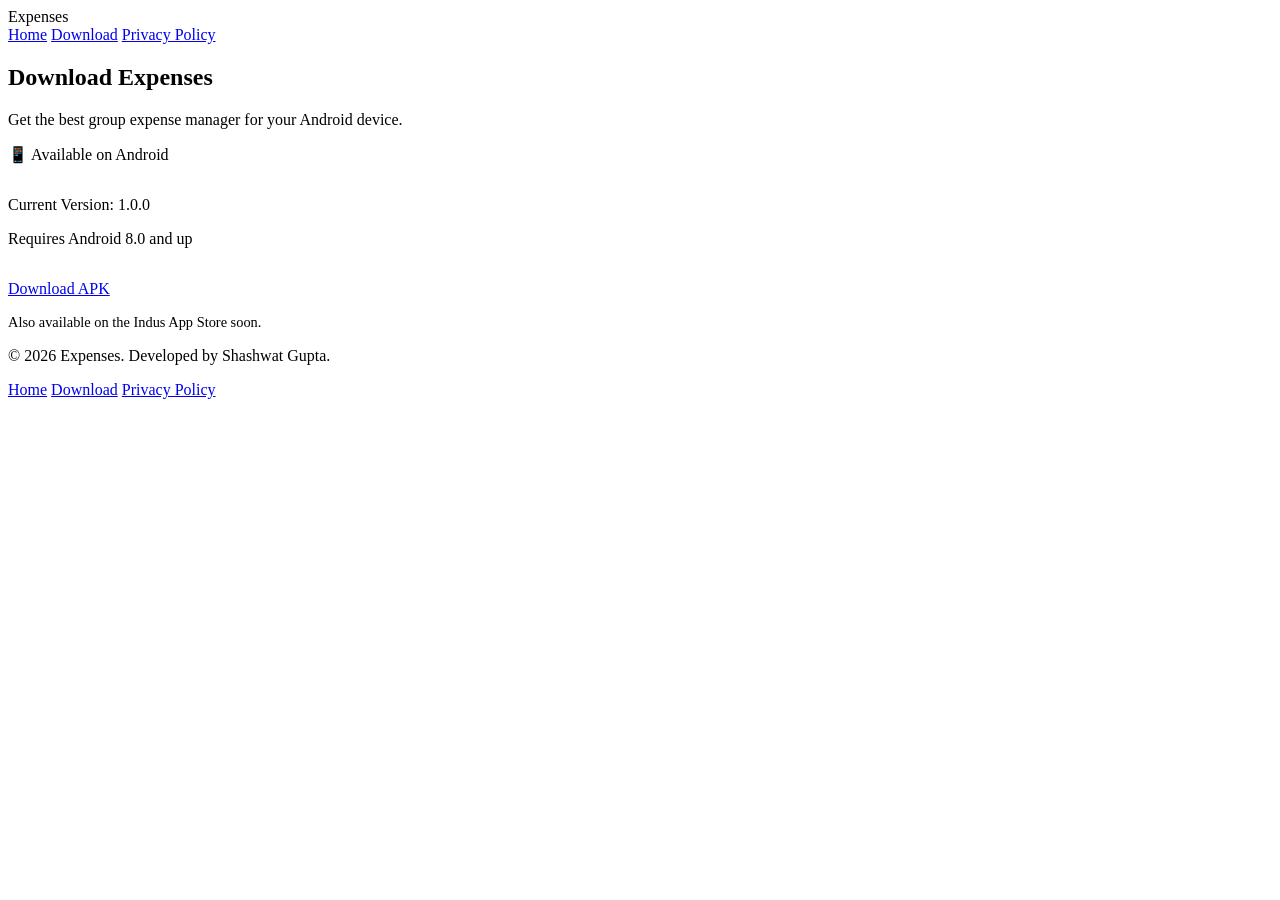
==== download.html @ d0df2468 "Create download.html" ====
<!DOCTYPE html>
<html lang="en">
<head>
    <meta charset="UTF-8">
    <meta name="viewport" content="width=device-width, initial-scale=1.0">
    <title>Download - Expenses</title>
    <link rel="stylesheet" href="styles.css">
</head>
<body>

    <!-- Navbar -->
    <nav class="navbar">
        <div class="navbar-brand">Expenses</div>
        <div class="navbar-links">
            <a href="index.html">Home</a>
            <a href="download.html" class="active">Download</a>
            <a href="privacy.html">Privacy Policy</a>
        </div>
    </nav>

    <!-- Content -->
    <section class="section container">
        <div class="download-card card">
            <h1>Download Expenses</h1>
            <p>Get the best group expense manager for your Android device.</p>
            
            <div class="android-badge">
                <span>📱</span> Available on Android
            </div>

            <div style="margin: 32px 0;">
                <p>Current Version: 1.0.0</p>
                <p>Requires Android 8.0 and up</p>
            </div>

            <a href="#" class="btn btn-primary btn-lg" onclick="alert('Download link coming soon!')">
                Download APK
            </a>
            
            <p style="margin-top: 16px; font-size: 0.9rem; color: var(--text-secondary);">
                Also available on the Indus App Store soon.
            </p>
        </div>
    </section>

    <!-- Footer -->
    <footer class="footer">
        <p>&copy; 2026 Expenses. Developed by Shashwat Gupta.</p>
        <div class="footer-links">
            <a href="index.html">Home</a>
            <a href="download.html">Download</a>
            <a href="privacy.html">Privacy Policy</a>
        </div>
    </footer>

</body>
</html>
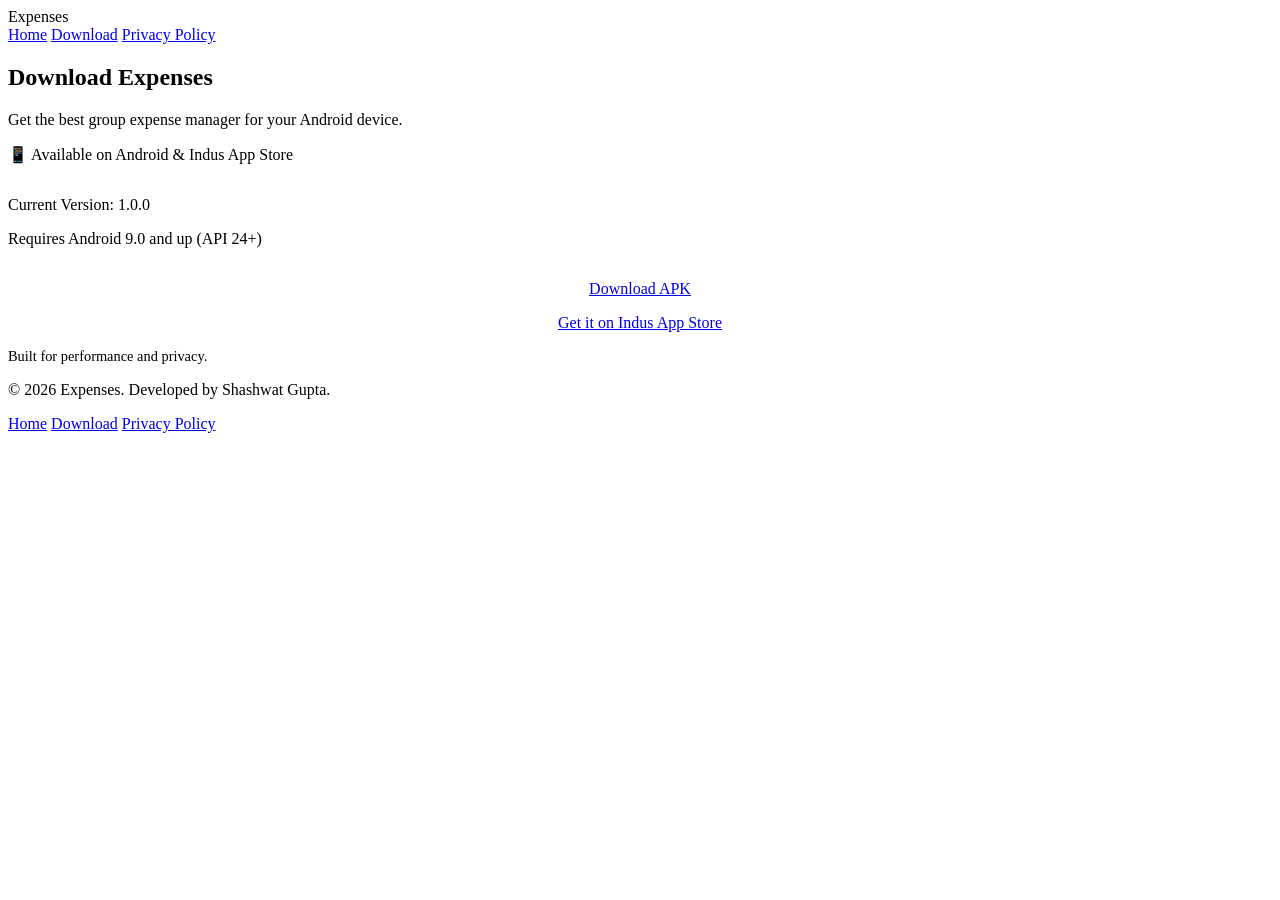
==== commit b97eb7f6: "Update download.html" ====
--- a/download.html
+++ b/download.html
@@ -25,20 +25,25 @@
             <p>Get the best group expense manager for your Android device.</p>
             
             <div class="android-badge">
-                <span>📱</span> Available on Android
+                <span>📱</span> Available on Android & Indus App Store
             </div>
 
             <div style="margin: 32px 0;">
                 <p>Current Version: 1.0.0</p>
-                <p>Requires Android 8.0 and up</p>
+                <p>Requires Android 9.0 and up (API 24+)</p>
             </div>
 
-            <a href="#" class="btn btn-primary btn-lg" onclick="alert('Download link coming soon!')">
-                Download APK
-            </a>
+            <div style="display: flex; flex-direction: column; gap: 16px; align-items: center;">
+                <a href="#" class="btn btn-primary btn-lg" onclick="alert('Download link coming soon!')">
+                    Download APK
+                </a>
+                <a href="#" class="btn btn-outline btn-lg" onclick="alert('Indus App Store link coming soon!')">
+                    Get it on Indus App Store
+                </a>
+            </div>
             
             <p style="margin-top: 16px; font-size: 0.9rem; color: var(--text-secondary);">
-                Also available on the Indus App Store soon.
+                Built for performance and privacy.
             </p>
         </div>
     </section>
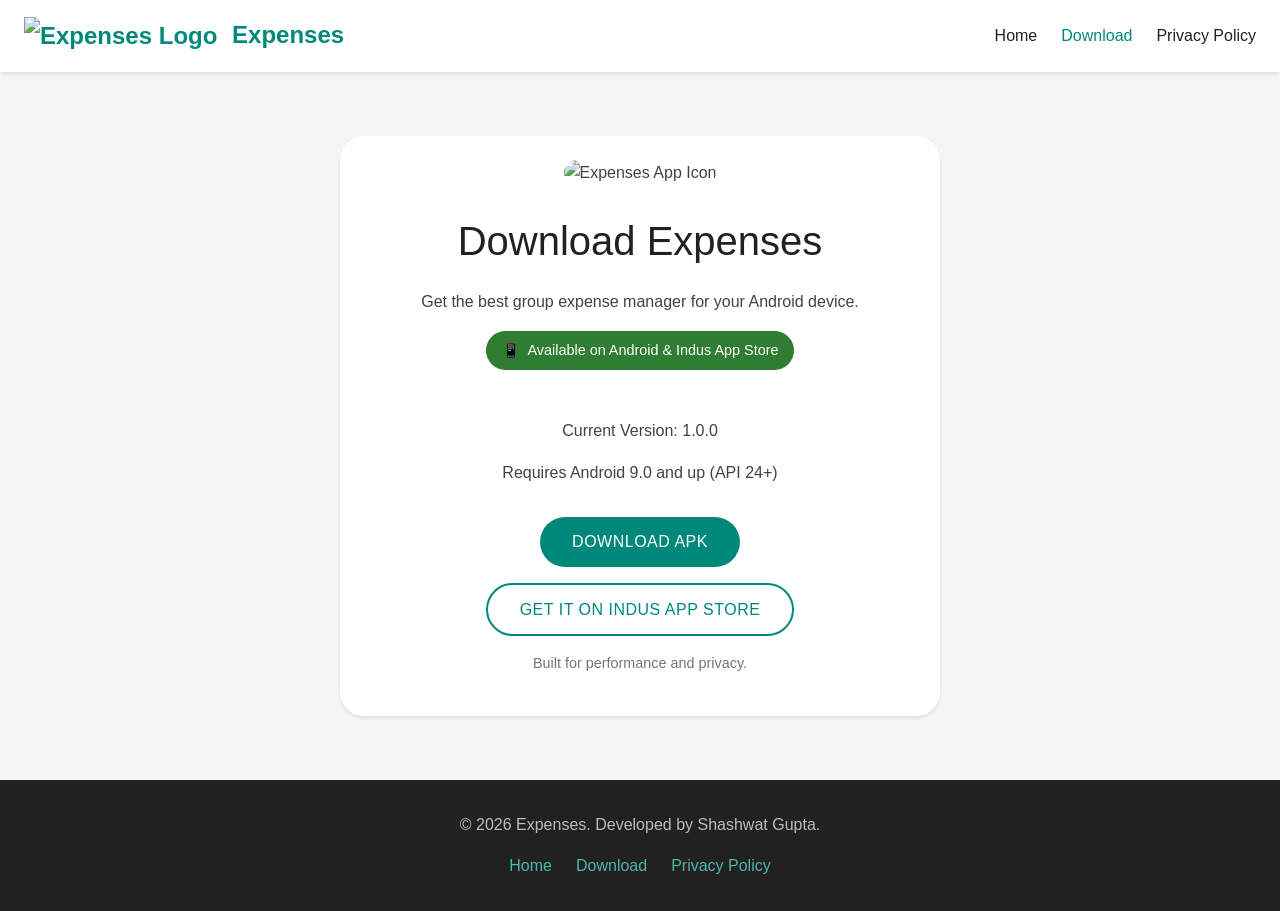
==== commit 0a88c517: "Update download.html" ====
--- a/download.html
+++ b/download.html
@@ -5,12 +5,16 @@
     <meta name="viewport" content="width=device-width, initial-scale=1.0">
     <title>Download - Expenses</title>
     <link rel="stylesheet" href="styles.css">
+    <link rel="icon" type="image/png" href="icon.png">
 </head>
 <body>
 
     <!-- Navbar -->
     <nav class="navbar">
-        <div class="navbar-brand">Expenses</div>
+        <div class="navbar-brand">
+            <img src="icon.png" alt="Expenses Logo" style="height: 32px; vertical-align: middle; margin-right: 8px;">
+            Expenses
+        </div>
         <div class="navbar-links">
             <a href="index.html">Home</a>
             <a href="download.html" class="active">Download</a>
@@ -21,6 +25,7 @@
     <!-- Content -->
     <section class="section container">
         <div class="download-card card">
+            <img src="icon.png" alt="Expenses App Icon" style="width: 96px; height: 96px; margin-bottom: 24px; border-radius: 20px;">
             <h1>Download Expenses</h1>
             <p>Get the best group expense manager for your Android device.</p>
             
@@ -34,7 +39,7 @@
             </div>
 
             <div style="display: flex; flex-direction: column; gap: 16px; align-items: center;">
-                <a href="#" class="btn btn-primary btn-lg" onclick="alert('Download link coming soon!')">
+                <a href="Expenses.apk" class="btn btn-primary btn-lg" download>
                     Download APK
                 </a>
                 <a href="#" class="btn btn-outline btn-lg" onclick="alert('Indus App Store link coming soon!')">
--- a/styles.css
+++ b/styles.css
@@ -0,0 +1,347 @@
+:root {
+    /* Color Scheme */
+    --primary: #00897B;
+    --primary-dark: #00695C;
+    --primary-light: #4DB6AC;
+
+    --accent: #E65100;
+    --accent-dark: #BF360C;
+    --accent-light: #FF8A50;
+
+    --background: #F5F5F5;
+    --card-background: #FFFFFF;
+    --section-background: #EEEEEE;
+    --divider: #E0E0E0;
+
+    --text-main: #212121;
+    --text-body: #424242;
+    --text-secondary: #757575;
+    --text-disabled: #9E9E9E;
+
+    --button-primary-bg: #00897B;
+    --button-primary-text: #FFFFFF;
+    --button-primary-hover: #00695C;
+
+    --button-accent-bg: #E65100;
+    --button-accent-text: #FFFFFF;
+    --button-accent-hover: #BF360C;
+
+    --button-outline-border: #00897B;
+    --button-outline-text: #00897B;
+    --button-outline-hover-bg: #E0F2F1;
+
+    --link: #00897B;
+    --link-hover: #00695C;
+
+    --status-positive: #2E7D32;
+    --status-negative: #C62828;
+    --status-info: #1565C0;
+
+    --navbar-bg: #FFFFFF;
+    --navbar-text: #212121;
+    --navbar-accent: #00897B;
+
+    --hero-bg: #00897B;
+    --hero-text: #FFFFFF;
+    --hero-cta: #E65100;
+
+    --footer-bg: #212121;
+    --footer-text: #BDBDBD;
+    --footer-links: #4DB6AC;
+
+    /* Spacing & Layout */
+    --spacing-xs: 4px;
+    --spacing-sm: 8px;
+    --spacing-md: 16px;
+    --spacing-lg: 24px;
+    --spacing-xl: 32px;
+    --spacing-xxl: 64px;
+
+    --border-radius: 24px;
+    --box-shadow: 0 2px 4px rgba(0,0,0,0.1);
+    --box-shadow-hover: 0 4px 8px rgba(0,0,0,0.15);
+}
+
+* {
+    box-sizing: border-box;
+    margin: 0;
+    padding: 0;
+}
+
+body {
+    font-family: 'Roboto', 'Segoe UI', sans-serif;
+    background-color: var(--background);
+    color: var(--text-body);
+    line-height: 1.6;
+}
+
+h1, h2, h3, h4, h5, h6 {
+    color: var(--text-main);
+    margin-bottom: var(--spacing-md);
+    font-weight: 500;
+}
+
+h1 { font-size: 2.5rem; }
+h2 { font-size: 2rem; }
+h3 { font-size: 1.5rem; }
+
+p {
+    margin-bottom: var(--spacing-md);
+}
+
+a {
+    color: var(--link);
+    text-decoration: none;
+    transition: color 0.2s;
+}
+
+a:hover {
+    color: var(--link-hover);
+}
+
+/* Navbar */
+.navbar {
+    background-color: var(--navbar-bg);
+    color: var(--navbar-text);
+    padding: var(--spacing-md) var(--spacing-lg);
+    display: flex;
+    justify-content: space-between;
+    align-items: center;
+    box-shadow: var(--box-shadow);
+    position: sticky;
+    top: 0;
+    z-index: 1000;
+}
+
+.navbar-brand {
+    font-size: 1.5rem;
+    font-weight: bold;
+    color: var(--navbar-accent);
+}
+
+.navbar-links {
+    display: flex;
+    gap: var(--spacing-lg);
+}
+
+.navbar-links a {
+    color: var(--navbar-text);
+    font-weight: 500;
+}
+
+.navbar-links a:hover {
+    color: var(--navbar-accent);
+}
+
+.navbar-links a.active {
+    color: var(--navbar-accent);
+}
+
+/* Hero Section */
+.hero {
+    background-color: var(--hero-bg);
+    color: var(--hero-text);
+    padding: var(--spacing-xxl) var(--spacing-lg);
+    text-align: center;
+}
+
+.hero h1 {
+    color: var(--hero-text);
+}
+
+.hero p {
+    font-size: 1.2rem;
+    max-width: 800px;
+    margin: 0 auto var(--spacing-xl);
+    opacity: 0.9;
+}
+
+/* Buttons */
+.btn {
+    display: inline-block;
+    padding: 12px 32px;
+    border-radius: 50px;
+    font-weight: 500;
+    text-transform: uppercase;
+    letter-spacing: 0.5px;
+    transition: background-color 0.2s, box-shadow 0.2s;
+    cursor: pointer;
+    border: none;
+}
+
+.btn-primary {
+    background-color: var(--button-primary-bg);
+    color: var(--button-primary-text);
+}
+
+.btn-primary:hover {
+    background-color: var(--button-primary-hover);
+    box-shadow: var(--box-shadow-hover);
+    color: var(--button-primary-text);
+}
+
+.btn-accent {
+    background-color: var(--button-accent-bg);
+    color: var(--button-accent-text);
+}
+
+.btn-accent:hover {
+    background-color: var(--button-accent-hover);
+    box-shadow: var(--box-shadow-hover);
+    color: var(--button-accent-text);
+}
+
+.btn-outline {
+    background-color: transparent;
+    border: 2px solid var(--button-outline-border);
+    color: var(--button-outline-text);
+}
+
+.btn-outline:hover {
+    background-color: var(--button-outline-hover-bg);
+}
+
+/* Sections */
+.section {
+    padding: var(--spacing-xxl) var(--spacing-lg);
+}
+
+.section-alt {
+    background-color: var(--section-background);
+}
+
+.container {
+    max-width: 1200px;
+    margin: 0 auto;
+}
+
+.section-title {
+    text-align: center;
+    margin-bottom: var(--spacing-xl);
+    color: var(--primary);
+}
+
+/* Cards */
+.card-grid {
+    display: grid;
+    grid-template-columns: repeat(auto-fit, minmax(300px, 1fr));
+    gap: var(--spacing-lg);
+}
+
+.card {
+    background-color: var(--card-background);
+    padding: var(--spacing-lg);
+    border-radius: var(--border-radius);
+    box-shadow: var(--box-shadow);
+    transition: transform 0.2s;
+}
+
+.card:hover {
+    transform: translateY(-2px);
+    box-shadow: var(--box-shadow-hover);
+}
+
+.card h3 {
+    color: var(--primary-dark);
+    margin-bottom: var(--spacing-sm);
+}
+
+.card-icon {
+    font-size: 2rem;
+    color: var(--primary);
+    margin-bottom: var(--spacing-md);
+}
+
+/* Features List */
+.feature-list {
+    list-style: none;
+}
+
+.feature-list li {
+    margin-bottom: var(--spacing-sm);
+    padding-left: var(--spacing-lg);
+    position: relative;
+}
+
+.feature-list li::before {
+    content: "•";
+    color: var(--primary);
+    font-weight: bold;
+    position: absolute;
+    left: 0;
+}
+
+/* Footer */
+.footer {
+    background-color: var(--footer-bg);
+    color: var(--footer-text);
+    padding: var(--spacing-xl) var(--spacing-lg);
+    text-align: center;
+}
+
+.footer a {
+    color: var(--footer-links);
+}
+
+.footer-links {
+    margin-top: var(--spacing-md);
+    display: flex;
+    justify-content: center;
+    gap: var(--spacing-lg);
+}
+
+/* Privacy Policy Specifics */
+.privacy-content {
+    background-color: var(--card-background);
+    padding: var(--spacing-xl);
+    border-radius: var(--border-radius);
+    box-shadow: var(--box-shadow);
+    max-width: 900px;
+    margin: 0 auto;
+}
+
+.privacy-content h2 {
+    color: var(--primary);
+    margin-top: var(--spacing-lg);
+    border-bottom: 1px solid var(--divider);
+    padding-bottom: var(--spacing-sm);
+}
+
+.privacy-content ul {
+    margin-left: var(--spacing-lg);
+    margin-bottom: var(--spacing-md);
+}
+
+/* Download Page Specifics */
+.download-card {
+    text-align: center;
+    max-width: 600px;
+    margin: 0 auto;
+}
+
+.android-badge {
+    display: inline-flex;
+    align-items: center;
+    gap: var(--spacing-sm);
+    background-color: var(--status-positive);
+    color: white;
+    padding: var(--spacing-sm) var(--spacing-md);
+    border-radius: 50px;
+    font-size: 0.9rem;
+    margin-bottom: var(--spacing-md);
+}
+
+/* Responsive */
+@media (max-width: 768px) {
+    h1 { font-size: 2rem; }
+    h2 { font-size: 1.75rem; }
+    
+    .navbar {
+        flex-direction: column;
+        gap: var(--spacing-md);
+    }
+    
+    .hero {
+        padding: var(--spacing-xl) var(--spacing-md);
+    }
+}
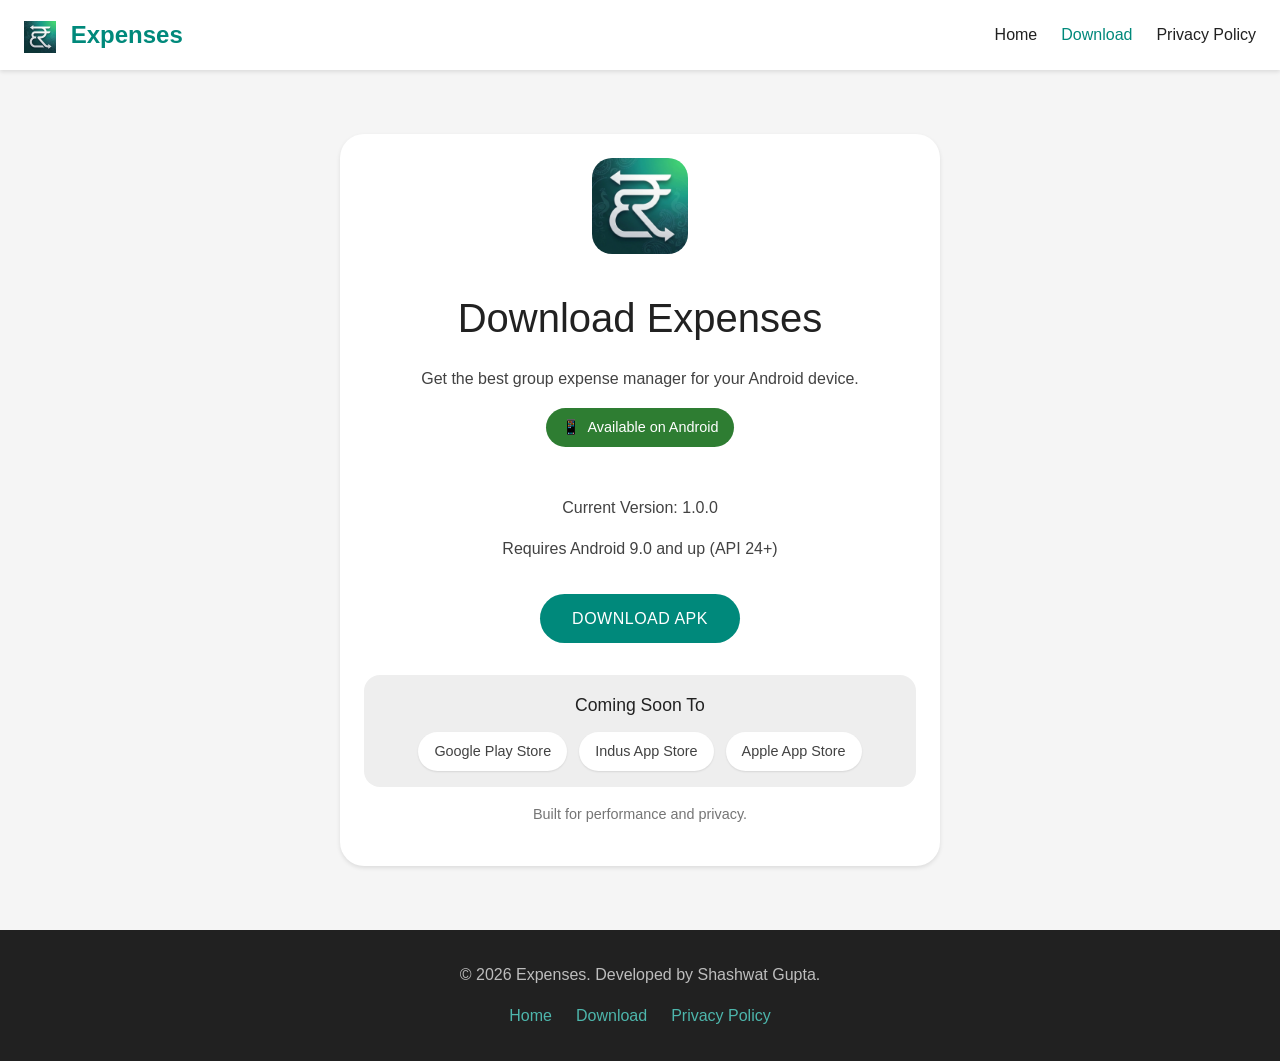
==== commit f4b3e97e: "Update download.html" ====
--- a/download.html
+++ b/download.html
@@ -30,7 +30,7 @@
             <p>Get the best group expense manager for your Android device.</p>
             
             <div class="android-badge">
-                <span>📱</span> Available on Android & Indus App Store
+                <span>📱</span> Available on Android
             </div>
 
             <div style="margin: 32px 0;">
@@ -42,11 +42,17 @@
                 <a href="Expenses.apk" class="btn btn-primary btn-lg" download>
                     Download APK
                 </a>
-                <a href="#" class="btn btn-outline btn-lg" onclick="alert('Indus App Store link coming soon!')">
-                    Get it on Indus App Store
-                </a>
             </div>
             
+            <div style="margin-top: 32px; padding: 16px; background-color: var(--section-background); border-radius: 16px;">
+                <h3 style="margin-bottom: 12px; font-size: 1.1rem; color: var(--text-main);">Coming Soon To</h3>
+                <div style="display: flex; gap: 12px; justify-content: center; flex-wrap: wrap;">
+                    <span style="background: white; padding: 8px 16px; border-radius: 20px; font-size: 0.9rem; box-shadow: 0 1px 2px rgba(0,0,0,0.1);">Google Play Store</span>
+                    <span style="background: white; padding: 8px 16px; border-radius: 20px; font-size: 0.9rem; box-shadow: 0 1px 2px rgba(0,0,0,0.1);">Indus App Store</span>
+                    <span style="background: white; padding: 8px 16px; border-radius: 20px; font-size: 0.9rem; box-shadow: 0 1px 2px rgba(0,0,0,0.1);">Apple App Store</span>
+                </div>
+            </div>
+
             <p style="margin-top: 16px; font-size: 0.9rem; color: var(--text-secondary);">
                 Built for performance and privacy.
             </p>
